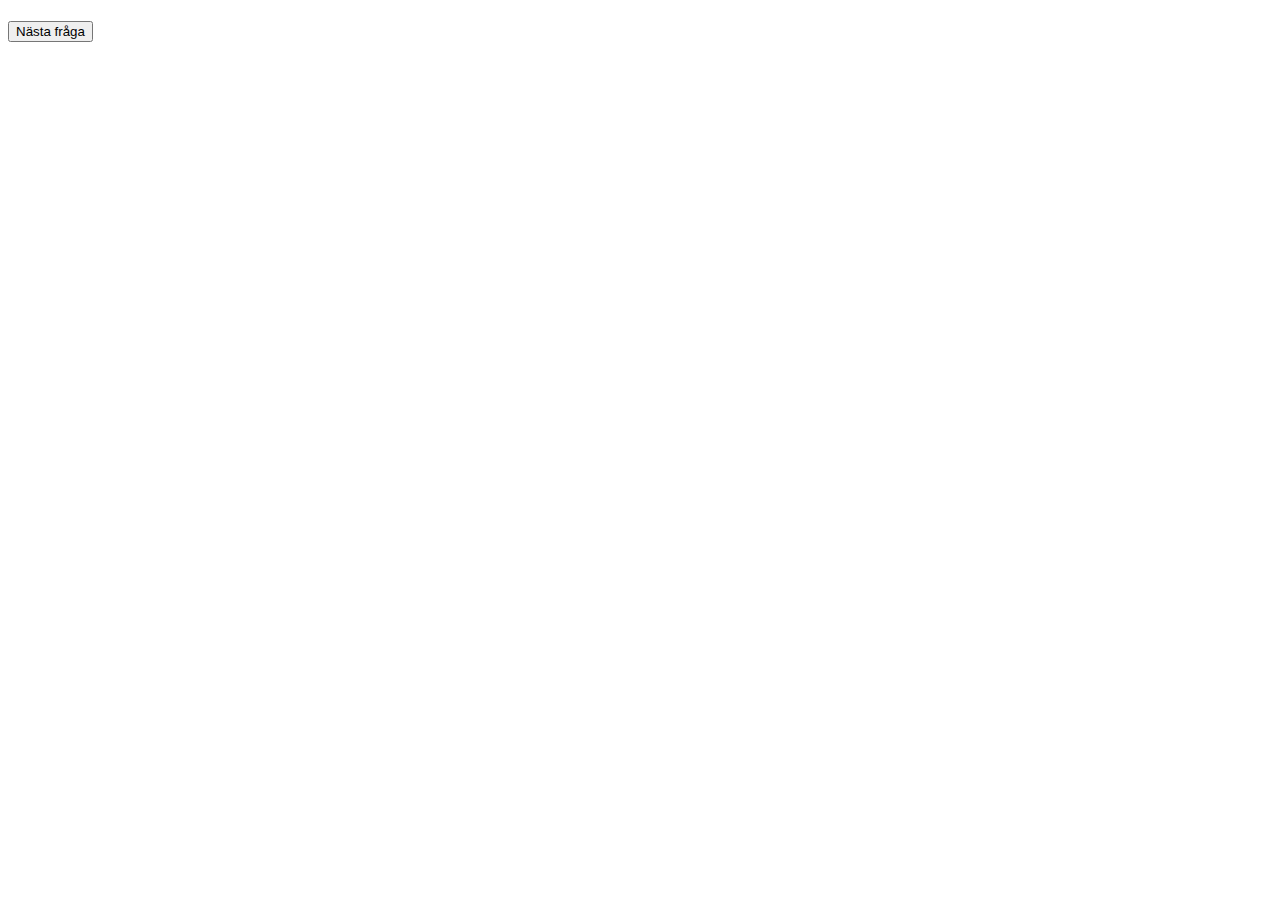
==== index.html @ b122b48b "create a html fil and js" ====
<!DOCTYPE html>
<html lang="en">
<head>
    <meta charset="UTF-8">
    <meta name="viewport" content="width=device-width, initial-scale=1.0">
    <title>Futurama Frågesport</title>
    <link rel="stylesheet" href="styles.css">
</head>
<body>
    <div id="question-container">
        <h1 id="question"></h1>
        <ul id="options"></ul>
        <p id="feedback"></p>
        <button id="next-btn">Nästa fråga</button>
    </div>

    <script src="app.js"></script>
</body>
</html>
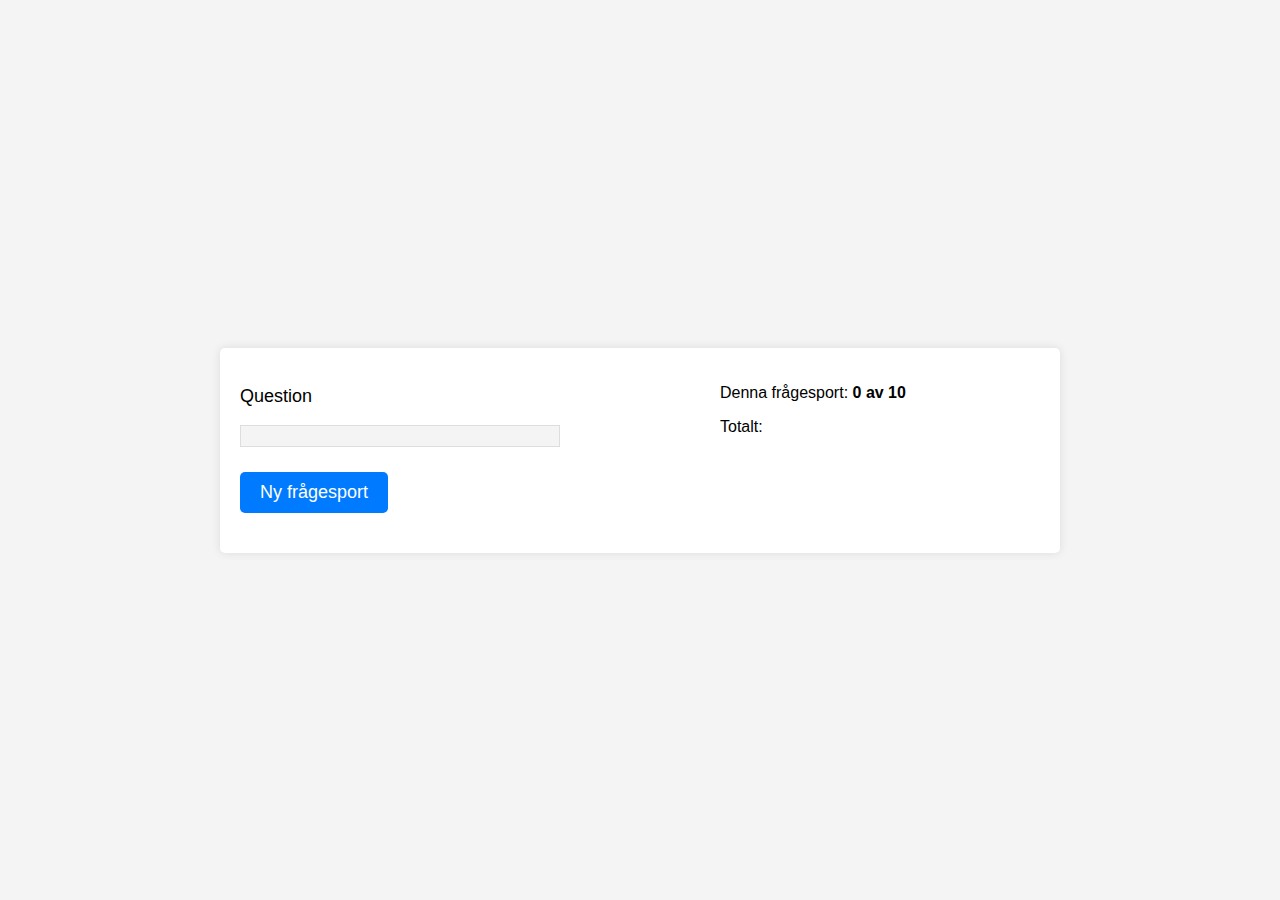
==== commit ef813eb4: "Added quiz functionality" ====
--- a/index.html
+++ b/index.html
@@ -1,19 +1,32 @@
 <!DOCTYPE html>
 <html lang="en">
-<head>
-    <meta charset="UTF-8">
-    <meta name="viewport" content="width=device-width, initial-scale=1.0">
-    <title>Futurama Frågesport</title>
-    <link rel="stylesheet" href="styles.css">
-</head>
-<body>
-    <div id="question-container">
-        <h1 id="question"></h1>
-        <ul id="options"></ul>
-        <p id="feedback"></p>
-        <button id="next-btn">Nästa fråga</button>
-    </div>
-
-    <script src="app.js"></script>
-</body>
+	<head>
+		<meta charset="UTF-8" />
+		<meta name="viewport" content="width=device-width, initial-scale=1.0" />
+		<title>Futurama Frågesport</title>
+		<link rel="stylesheet" href="styles.css" />
+	</head>
+	<body>
+		<div id="game-container">
+			<div id="hud">
+				<div id="hud-item">
+					<p id="progressText">Question</p>
+					<div id="progressBarContainer">
+						<div id="progressBar"></div>
+					</div>
+				</div>
+				<div id="hud-item">
+					<p>Denna frågesport: <span id="score">0 av 10</span></p>
+					<p>Totalt: <span id="totalScore"></span></p>
+				</div>
+			</div>
+			<div id="question-container">
+				<h1 id="question"></h1>
+				<ul id="options"></ul>
+				<button id="next-btn">Ny frågesport</button>
+			</div>
+			<p id="feedback"></p>
+		</div>
+		<script src="app.js"></script>
+	</body>
 </html>
--- a/styles.css
+++ b/styles.css
@@ -0,0 +1,94 @@
+body {
+	font-family: Arial, sans-serif;
+	background-color: #f4f4f4;
+	margin: 0;
+	padding: 0;
+	display: flex;
+	justify-content: center;
+	align-items: center;
+	height: 100vh;
+}
+
+#game-container {
+	width: 80%;
+	max-width: 800px;
+	background-color: white;
+	border-radius: 5px;
+	padding: 20px;
+	box-shadow: 0px 0px 10px 0px rgba(0, 0, 0, 0.1);
+}
+
+#hud {
+	display: flex;
+	gap: 10rem;
+	justify-content: space-between;
+}
+
+#hud-item {
+	flex: 1;
+}
+
+#progressText {
+	font-size: 18px;
+}
+
+#progressBarContainer {
+	height: 20px;
+	background-color: #f4f4f4;
+	border: 1px solid #ddd;
+}
+
+#progressBar {
+	height: 100%;
+	background-color: #28c85d;
+	width: 0; /* Start with an empty progress bar */
+}
+
+#question-container {
+	margin-top: 20px;
+}
+
+#question {
+	font-size: 24px;
+}
+
+#options {
+	padding: 0;
+	list-style-type: none;
+}
+
+#options li {
+	padding: 10px;
+	background-color: #f4f4f4;
+	border: 1px solid #ddd;
+	margin-bottom: 10px;
+	cursor: pointer;
+}
+
+#options li:hover {
+	background-color: #ddd;
+}
+
+#feedback {
+	margin-top: 20px;
+	font-size: 18px;
+}
+
+#next-btn {
+	padding: 10px 20px;
+	background-color: #007bff;
+	color: white;
+	border: none;
+	border-radius: 5px;
+	cursor: pointer;
+	font-size: 18px;
+}
+
+#next-btn:hover {
+	background-color: #0056b3;
+}
+
+#score,
+#totalScore {
+	font-weight: bold;
+}
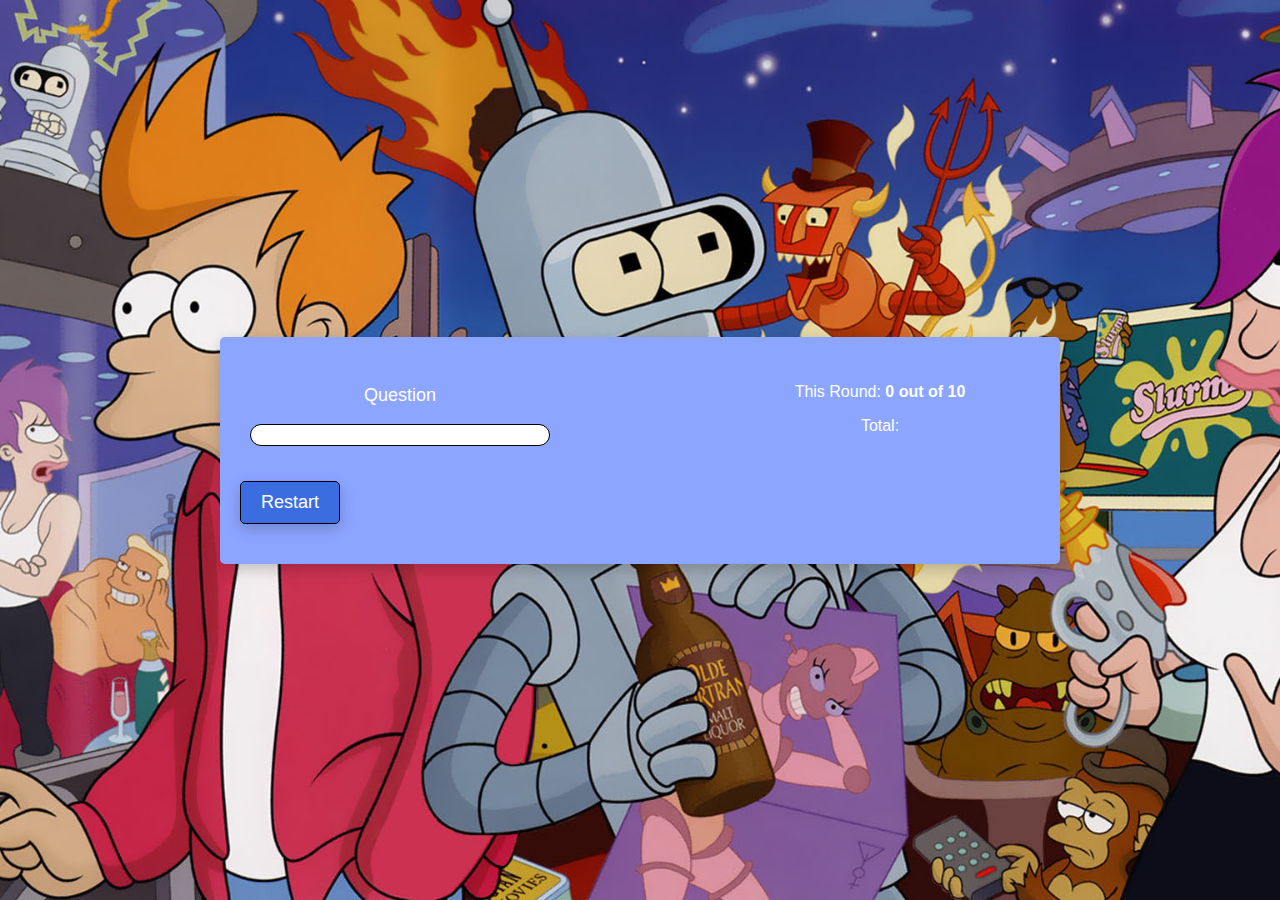
==== commit 842e7b24: "Add files via upload" ====
--- a/index.html
+++ b/index.html
@@ -3,7 +3,7 @@
 	<head>
 		<meta charset="UTF-8" />
 		<meta name="viewport" content="width=device-width, initial-scale=1.0" />
-		<title>Futurama Frågesport</title>
+		<title>Futurama quiz</title>
 		<link rel="stylesheet" href="styles.css" />
 	</head>
 	<body>
@@ -16,14 +16,14 @@
 					</div>
 				</div>
 				<div id="hud-item">
-					<p>Denna frågesport: <span id="score">0 av 10</span></p>
-					<p>Totalt: <span id="totalScore"></span></p>
+					<p>This Round: <span id="score">0 out of 10</span></p>
+					<p>Total: <span id="totalScore"></span></p>
 				</div>
 			</div>
 			<div id="question-container">
 				<h1 id="question"></h1>
 				<ul id="options"></ul>
-				<button id="next-btn">Ny frågesport</button>
+				<button id="next-btn">Restart</button>
 			</div>
 			<p id="feedback"></p>
 		</div>
--- a/styles.css
+++ b/styles.css
@@ -1,6 +1,9 @@
 body {
 	font-family: Arial, sans-serif;
-	background-color: #f4f4f4;
+	background-image: url(images/596243.jpg);
+	background-size: cover;
+	background-position: center;
+	background-repeat: no-repeat;
 	margin: 0;
 	padding: 0;
 	display: flex;
@@ -12,10 +15,10 @@
 #game-container {
 	width: 80%;
 	max-width: 800px;
-	background-color: white;
+	background-color: #8ca5ff;
 	border-radius: 5px;
 	padding: 20px;
-	box-shadow: 0px 0px 10px 0px rgba(0, 0, 0, 0.1);
+	box-shadow: 0px 5px 15px 0px rgba(0, 0, 0, 0.2);
 }
 
 #hud {
@@ -26,6 +29,11 @@
 
 #hud-item {
 	flex: 1;
+	background-color: #8ca5ff; /* Add background color */
+	padding: 10px; /* Add padding */
+	border-radius: 20px; /* Add border-radius */
+	color: #fff; /* Change text color to white for better contrast */
+	text-align: center; /* Center the text */
 }
 
 #progressText {
@@ -34,13 +42,15 @@
 
 #progressBarContainer {
 	height: 20px;
-	background-color: #f4f4f4;
-	border: 1px solid #ddd;
+	background-color: #ffffff;
+	border-radius: 1rem;
+	border: 1px solid #000000;
 }
 
 #progressBar {
 	height: 100%;
-	background-color: #28c85d;
+	background-color: hsl(140, 67%, 47%);
+	border-radius: 1rem;
 	width: 0; /* Start with an empty progress bar */
 }
 
@@ -59,14 +69,20 @@
 
 #options li {
 	padding: 10px;
-	background-color: #f4f4f4;
-	border: 1px solid #ddd;
+	background-color: #bacaff; /* Gold */
+	border: 1px solid #353535;
+	border-radius: 5px;
 	margin-bottom: 10px;
 	cursor: pointer;
+	color: #111;
+	box-shadow: 0px 5px 15px 0px rgba(0, 0, 0, 0.2); /* Add shadow */
+	transition: transform 0.3s ease; /* Add transition for hover effect */
 }
 
 #options li:hover {
-	background-color: #ddd;
+	cursor: pointer;
+	background-color: #b1c3ff; /* Orange */
+	transform: scale(1.05); /* Slightly enlarge the option on hover */
 }
 
 #feedback {
@@ -76,16 +92,19 @@
 
 #next-btn {
 	padding: 10px 20px;
-	background-color: #007bff;
-	color: white;
+	background-color: #3c6de0;
+	color: #fff;
 	border: none;
 	border-radius: 5px;
 	cursor: pointer;
 	font-size: 18px;
+	border: 1px solid #000000;
+	box-shadow: 0px 5px 15px 0px rgba(0, 0, 0, 0.2); /* Add shadow */
+	transition: background-color 0.3s ease; /* Add transition for hover effect */
 }
 
 #next-btn:hover {
-	background-color: #0056b3;
+	background-color: #1e90ff; /* DodgerBlue */
 }
 
 #score,
